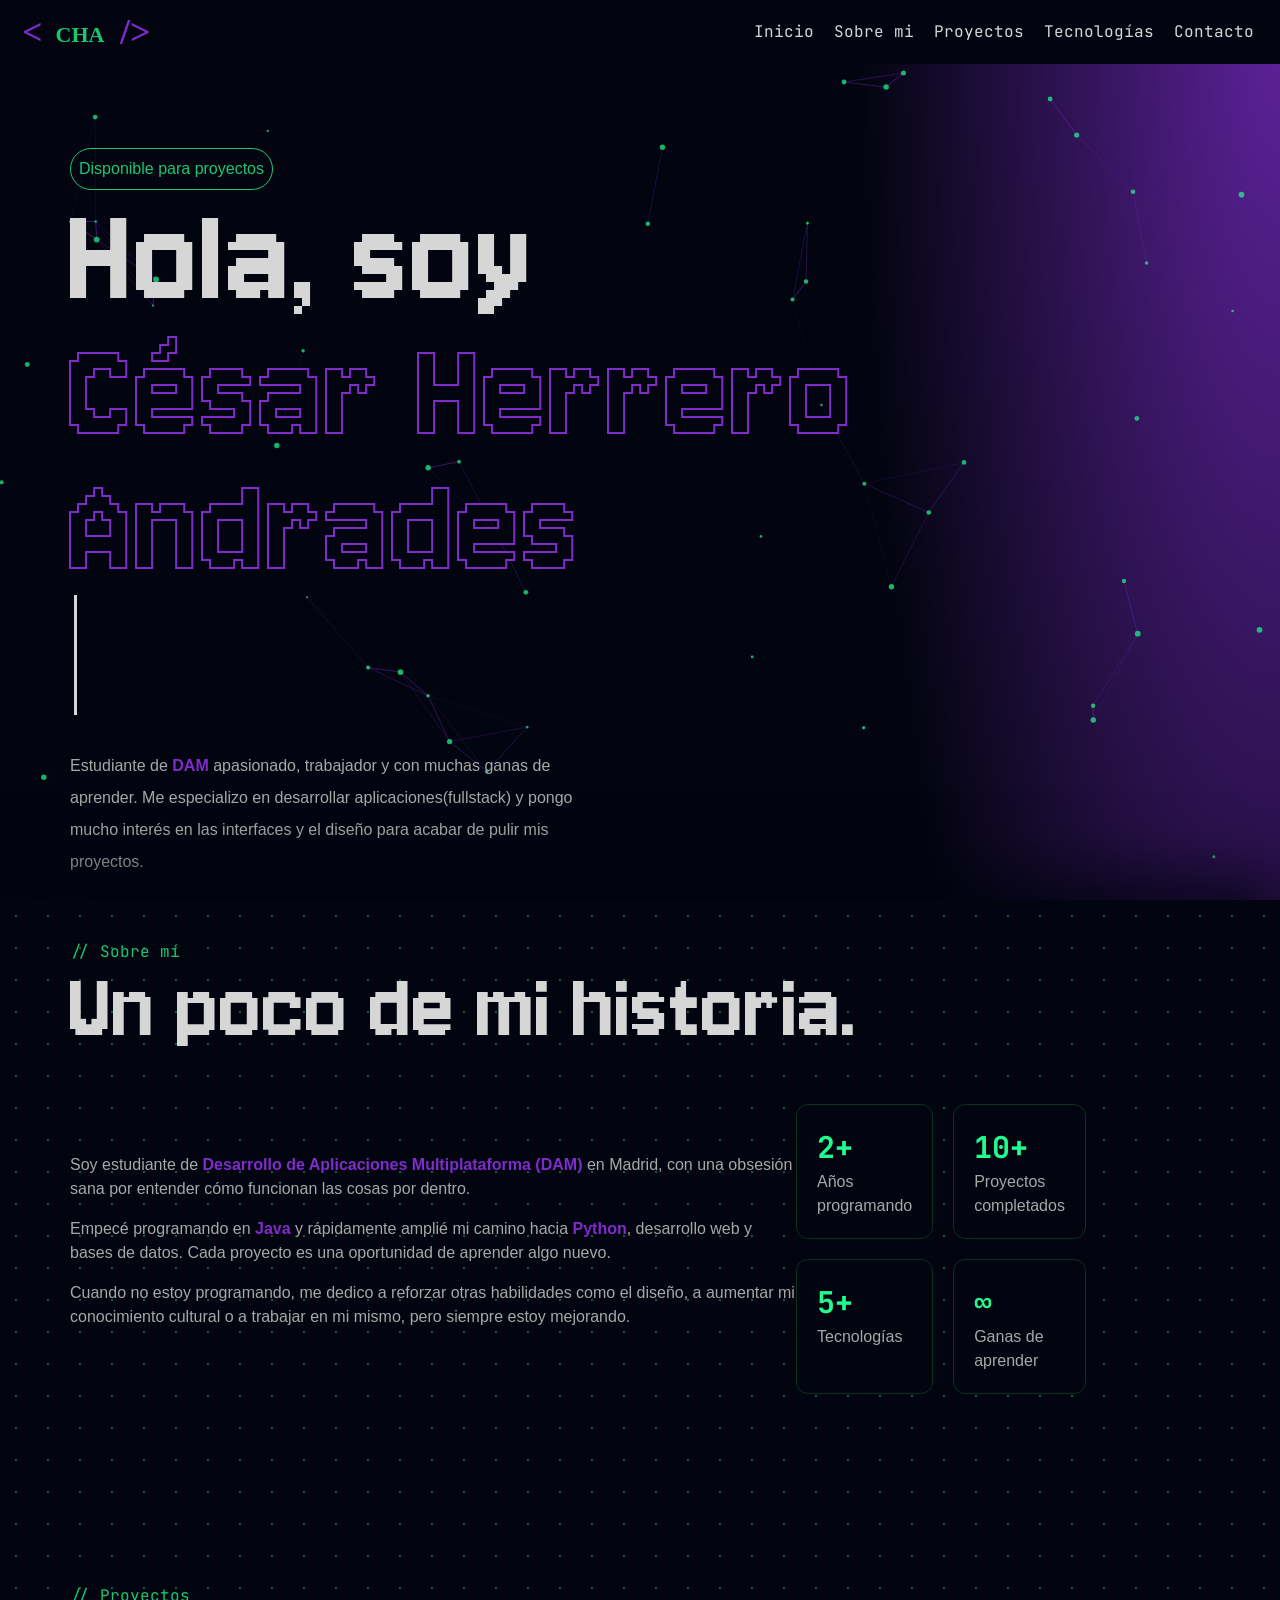
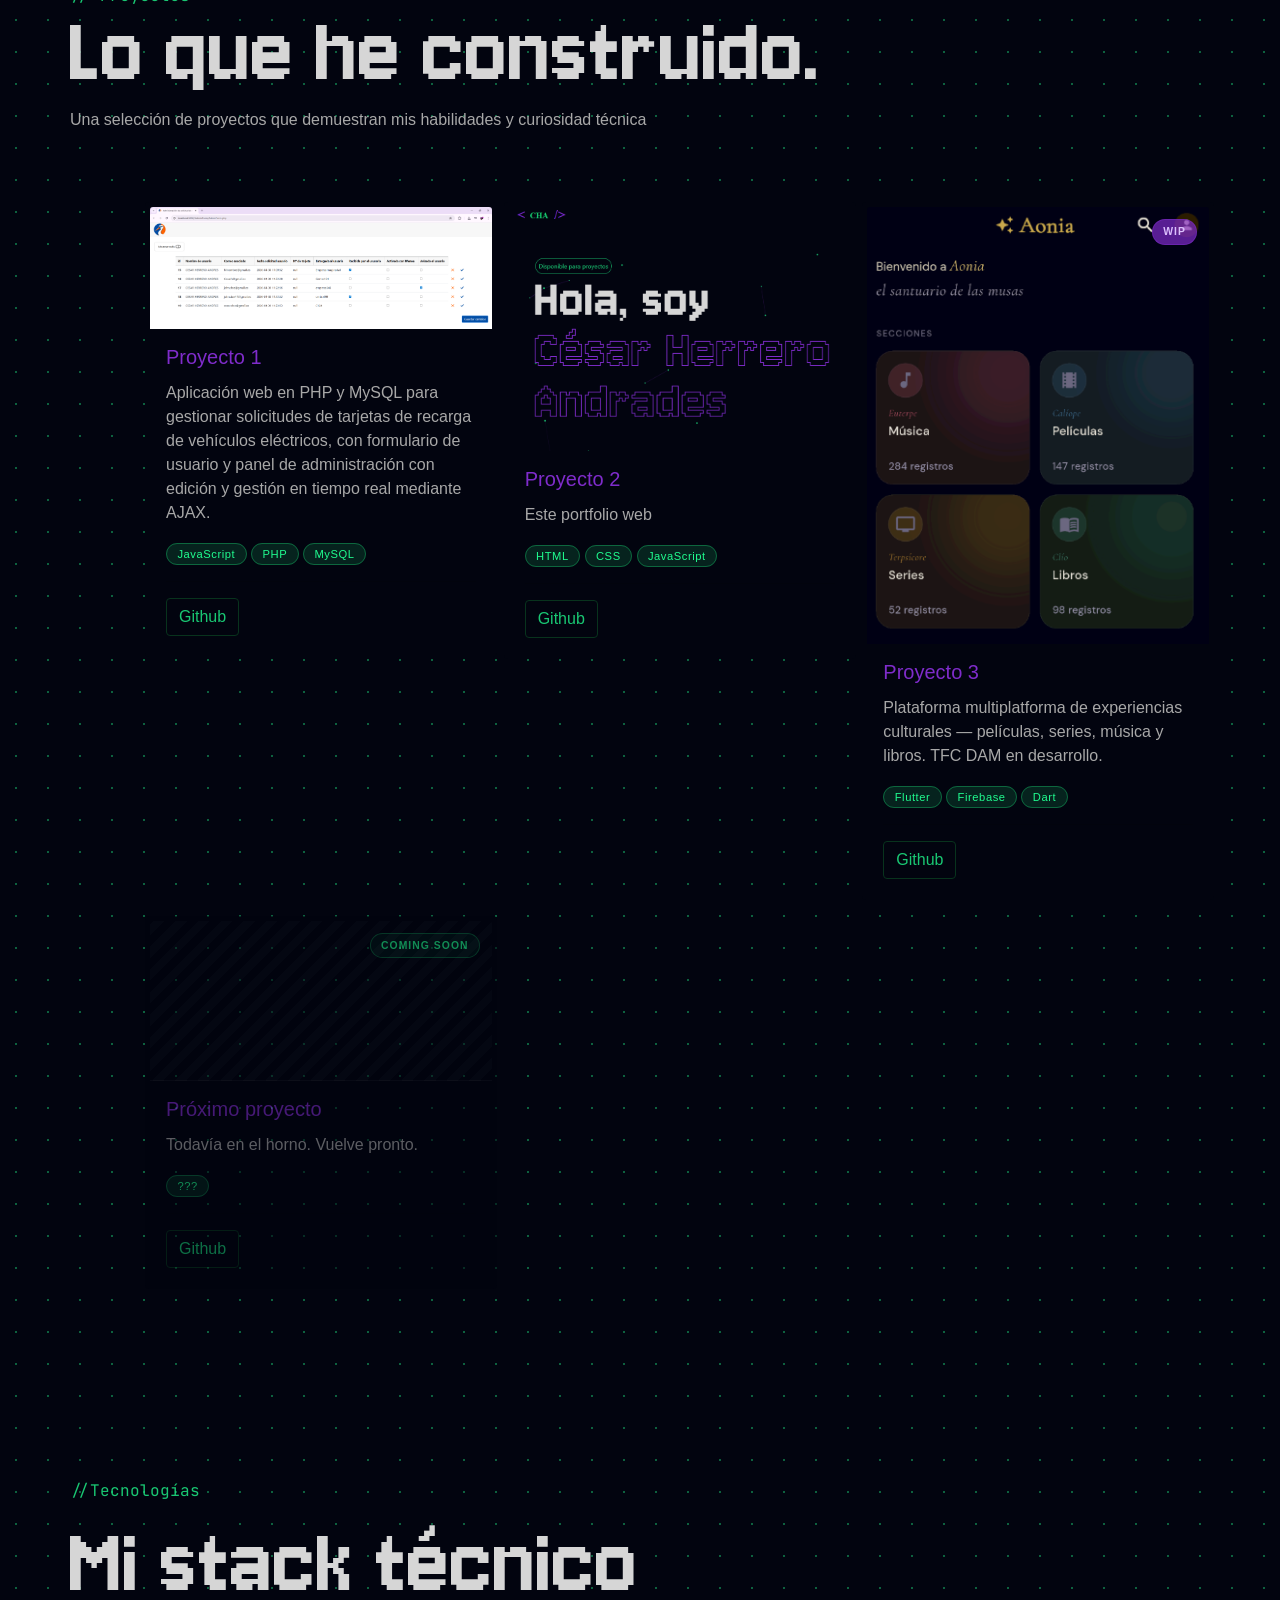
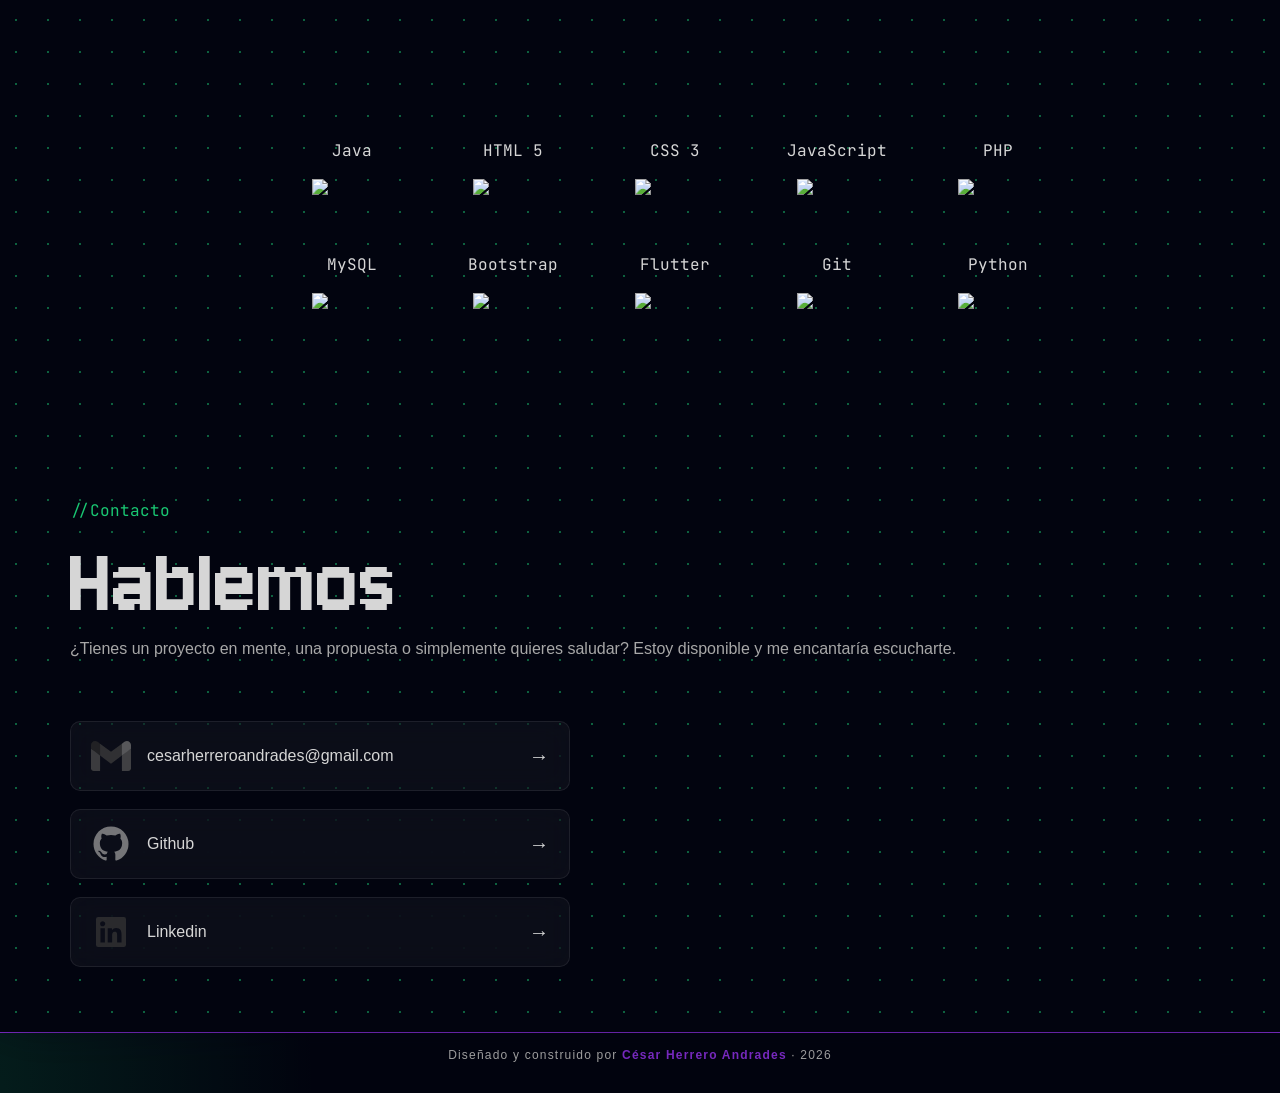
==== index.html @ c1c0a1e9 ""readme.md"" ====
<!DOCTYPE html>
<html lang="en">
<head>
    <meta charset="UTF-8">
    <meta name="viewport" content="width=device-width, initial-scale=1.0">
    <title>Mi Portfolio</title>
    <link rel="icon" type="image/x-icon" href="resources/logoFavicon.svg">
    <script src="assets/js/main.js" defer></script>
    <link href="https://fonts.googleapis.com/css2?family=Inter:ital,opsz,wght@0,14..32,100..900;1,14..32,100..900&family=Jersey+10&family=JetBrains+Mono:ital,wght@0,100..800;1,100..800&display=swap" rel="stylesheet">    <link rel="stylesheet" href="https://cdn.jsdelivr.net/npm/bootstrap@4.6.2/dist/css/bootstrap.min.css" integrity="sha384-xOolHFLEh07PJGoPkLv1IbcEPTNtaed2xpHsD9ESMhqIYd0nLMwNLD69Npy4HI+N" crossorigin="anonymous">
    <link rel="stylesheet" href="assets/css/bootstrap.min.css">
    <link rel="stylesheet" href="assets/css/styles.css">
    <!-- programming lenguajes icons -->
    <link rel="stylesheet" type='text/css' href="https://cdn.jsdelivr.net/gh/devicons/devicon@latest/devicon.min.css" />

</head>
<body>
    <nav class="navbar navbar-expand-lg navbar-light bg-light" id="navbar">
        <!-- NavBar logo -->
        <a class="navbar-brand p-0" href="#">
            <img src="assets/svg/logo.svg" alt="logo" style="height: 44px; width: 140px;">
        </a>
        <!-- toggler por si se hace muy pequeña la página -->
        <button class="navbar-toggler" type="button" data-toggle="collapse" data-target="#navbarSupportedContent" aria-controls="navbarSupportedContent" aria-expanded="false" aria-label="Toggle navigation">
            <span class="navbar-toggler-icon"></span>
        </button>

        <div class="collapse navbar-collapse" id="navbarSupportedContent">
            <ul class="navbar-nav mr-1 ml-auto">
                <li class="nav-item active">
                    <a class="nav-link mr-1" href="#">Inicio</a>
                </li>
                <li class="nav-item">
                    <a class="nav-link mr-1" href="#about">Sobre mi</a>
                </li>
                <li class="nav-item">
                    <a class="nav-link mr-1" href="#projects">Proyectos</a>
                </li>
                <li class="nav-item">
                    <a class="nav-link mr-1" href="#tech">Tecnologías</a>
                </li>
                <li class="nav-item">
                   <a class="nav-link mr-1" href="#contact">Contacto</a>
                </li>
            </ul>
        </div>
    </nav>
        <!-- Hero -->
        <section id="home">
            <canvas id="particles-canvas"></canvas>
            <div class="hero-content">
                <div class="hero-tag p-2 mt-5 mb-0">Disponible para proyectos</div>
                <h1 class="hero-title">
                    <div>Hola, soy</div>
                    <div class="nombre">
                        <span>César Herrero</span>
                        <div>Andrades</div>
                    </div>
                    <div class="typed-cursor"></div>
                </h1>
                <p class="hero-sub">
                    Estudiante de <strong>DAM</strong> apasionado, trabajador y con muchas ganas de aprender.
                    Me especializo en desarrollar aplicaciones(fullstack) y pongo mucho interés en 
                    las interfaces y el diseño para acabar de pulir mis proyectos.
                </p>
            </div>
        </section>
    <div class="page-content">
        <div class="page">
            <!-- Sobre mi -->
            <section id="about">
                <div class="section-label">// Sobre mí</div>
                <h2 class="title">Un poco de mi historia.</h2>

                <div class="about-grid">
                    <div class="about-text">
                        <p>
                            Soy estudiante de <strong>Desarrollo de Aplicaciones Multiplataforma (DAM)</strong>
                            en Madrid, con una obsesión sana por entender cómo funcionan las cosas por dentro.
                        </p>
                        <p>
                            Empecé programando en <strong>Java</strong> y rápidamente amplié mi camino hacia
                            <strong>Python</strong>, desarrollo web y bases de datos. Cada proyecto es una oportunidad
                            de aprender algo nuevo.
                        </p>
                        <p>
                            Cuando no estoy programando, me dedico a reforzar otras habilidades como el diseño, a aumentar mi conocimiento
                            cultural o a trabajar en mi mismo, pero siempre estoy mejorando.  
                        </p>
                    </div>
                    <div class="about-stats">
                        <div class="stat-card">
                            <div class="stat-number">2+</div>
                            <div class="stat-label">Años programando</div>
                        </div>
                        <div class="stat-card">
                            <div class="stat-number">10+</div>
                            <div class="stat-label">Proyectos completados</div>
                        </div>
                        <div class="stat-card">
                            <div class="stat-number">5+</div>
                            <div class="stat-label">Tecnologías</div>
                        </div>
                        <div class="stat-card">
                            <div class="stat-number">∞</div>
                            <div class="stat-label">Ganas de aprender</div>
                        </div>
                    </div>
                </div>
            </section>

            <!-- Proyectos -->
            <section id="projects">
                <div class="section-label">// Proyectos</div>
                <h2 class="title">Lo que he construido.</h2>
                <p class="project-sub">Una selección de proyectos que demuestran mis habilidades y curiosidad técnica</p>

                <div class="projects-grid">
                    <!-- card 1 -->
                    <div class="card">
                        <img src="assets/images/admin-table.png" class="card-img-top" alt="...">
                        <div class="card-body">
                            <h5 class="card-title">Proyecto 1</h5>
                            <p class="card-text">Aplicación web en PHP y MySQL para gestionar solicitudes de tarjetas de recarga de vehículos eléctricos, 
                                con formulario de usuario y panel de administración con edición y gestión en tiempo real mediante AJAX.</p>
                            <div class="project-tags">
                                <span class="tag">JavaScript</span>
                                <span class="tag">PHP</span>
                                <span class="tag">MySQL</span>
                                <hr>
                            </div>
                            <a href="https://github.com/Ces216/VehicleCardSystem" target="_blank" rel="noopener" class="btn btn-primary">Github</a>
                        </div>
                    </div>
                    <!-- card 2 -->
                    <div class="card">
                        <img src="assets/images/portFolio.png" class="card-img-top" alt="...">
                        <div class="card-body">
                            <h5 class="card-title">Proyecto 2</h5>
                            <p class="card-text">Este portfolio web</p>
                            <div class="project-tags">
                                <span class="tag">HTML</span>
                                <span class="tag">CSS</span>
                                <span class="tag">JavaScript</span>
                                <hr>
                            </div>
                            <a href="#" class="btn btn-primary">Github</a>
                        </div>
                    </div>
                    <!-- card 3 -->
                    <div class="card">
                        <span class="card-badge badge-wip">WIP</span>
                        <img src="assets/images/Aonia.png" class="card-img-top" alt="Aonia app preview">
                        <div class="card-body">
                            <h5 class="card-title">Proyecto 3</h5>
                            <p class="card-text">Plataforma multiplatforma de experiencias culturales — películas, series, música y libros. TFC DAM en desarrollo.</p>
                            <div class="project-tags">
                                <span class="tag">Flutter</span>
                                <span class="tag">Firebase</span>
                                <span class="tag">Dart</span>
                                <hr>
                            </div>
                            <a href="https://github.com/Ces216/AoniaEarlyStage" target="_blank" rel="noopener" class="btn btn-primary">Github</a>
                        </div>
                    </div>
                    <!-- card 4 -->
                    <div class="card card-coming-soon">
                        <span class="card-badge badge-soon">Coming soon</span>
                        <div class="card-img-top card-img-placeholder"></div>
                        <div class="card-body">
                            <h5 class="card-title">Próximo proyecto</h5>
                            <p class="card-text">Todavía en el horno. Vuelve pronto.</p>
                            <div class="project-tags">
                                <span class="tag">???</span>
                                <hr>
                            </div>
                            <a href="#" class="btn btn-primary" tabindex="-1" aria-disabled="true">Github</a>
                        </div>
                    </div>
                </div>
            </section>

            <!-- Tecnologias -->
            <section id="tech">
                <p class="section-label">//Tecnologías</p>
                <h2 class="title">Mi stack técnico</h2>

                <div class="tech-grid">
                    <div class="tech-programm">
                        <p>Java</p>
                        <img src="https://cdn.jsdelivr.net/gh/devicons/devicon@latest/icons/java/java-original.svg"/>
                    </div>

                    <div class="tech-programm">
                        <p>HTML 5</p>
                        <img src="https://cdn.jsdelivr.net/gh/devicons/devicon@latest/icons/html5/html5-original.svg" />
                    </div>

                    <div class="tech-programm">
                        <p>CSS 3</p>
                        <img src="https://cdn.jsdelivr.net/gh/devicons/devicon@latest/icons/css3/css3-original.svg" />
                    </div>

                    <div class="tech-programm">
                        <p>JavaScript</p>
                        <img src="https://cdn.jsdelivr.net/gh/devicons/devicon@latest/icons/javascript/javascript-original.svg" />
                    </div>

                    <div class="tech-programm">
                        <p>PHP</p>
                        <img src="https://cdn.jsdelivr.net/gh/devicons/devicon@latest/icons/php/php-original.svg" />
                    </div>

                    <div class="tech-programm">
                        <p>MySQL</p>
                        <img src="https://cdn.jsdelivr.net/gh/devicons/devicon@latest/icons/mysql/mysql-original-wordmark.svg" />
                    </div>
                    <div class="tech-programm">
                        <p>Bootstrap</p>
                        <img src="https://cdn.jsdelivr.net/gh/devicons/devicon@latest/icons/bootstrap/bootstrap-original.svg" />
                    </div>

                    <div class="tech-programm">
                        <p>Flutter</p>
                        <img src="https://cdn.jsdelivr.net/gh/devicons/devicon@latest/icons/flutter/flutter-original.svg" />
                    </div>

                    <div class="tech-programm">
                        <p>Git</p>
                        <img src="https://cdn.jsdelivr.net/gh/devicons/devicon@latest/icons/git/git-original.svg" />
                    </div>

                    <div class="tech-programm">
                        <p>Python</p>
                        <img src="https://cdn.jsdelivr.net/gh/devicons/devicon@latest/icons/python/python-original.svg" />
                    </div>
                </div>
            </section>

            <!-- Contacta conmigo -->
            <section id="contact">
                <p class="section-label">//Contacto</p>
                <h2 class="title">Hablemos</h2>
                <p class="section-sub">
                        ¿Tienes un proyecto en mente, una propuesta o simplemente quieres saludar? Estoy disponible y me encantaría escucharte.
                </p>
                <div class="contact-wrapper">
                    <div class="contact-card">
                        <a href="mailto:cesarherreroandrades@gmail.com" target="_blank" rel="noopener" class="contact-link">
                            <div class="gmail-icon"><img src="assets/svg/google-gmail-svgrepo-com.svg" alt="mail"></div>
                            cesarherreroandrades@gmail.com
                            <span class="contact-link-arrow">→</span>
                        </a>
                    </div>
                    <div class="contact-card">
                        <a href="https://github.com/Ces216" target="_blank" rel="noopener" class="contact-link">
                            <div class="github-icon"><img src="assets/svg/github-svgrepo-com.svg" alt="github"></div>
                            Github
                            <span class="contact-link-arrow">→</span>
                        </a>
                    </div>
                    <div class="contact-card">
                        <a href="https://www.linkedin.com/in/c%C3%A9sar-herrero-andrades-054052352/" target="_blank" rel="noopener" class="contact-link">
                            <div class="gmail-icon"><img src="assets/svg/linkedin-svgrepo-com.svg" alt="linkedin"></div>
                            Linkedin
                            <span class="contact-link-arrow">→</span>
                        </a>
                    </div>    
                </div>
            </section>
        </div>
    </div>
    <footer>
        <p>Diseñado y construido por <strong>César Herrero Andrades</strong> · 2026</p>
    </footer>
</body>
</html>
---- assets/css/styles.css ----
/* VARIABLES */
:root {
    --bg: #02040f;
    --accent: #20fc8f;
    --accentOff: #20fc8ec9;
    --accent2: #7f2ccb;
    --text:      #d6d6d6;
    --textOff: #a8a8a8;
}   

html { scroll-behavior: smooth; }

body {
    color: var(--text);
    margin: 0;
    padding: 0;
    background:
        radial-gradient(ellipse 55% 60% at 100% 0%,   rgba(126, 44, 203, 0.74) 0%, transparent 60%),
        radial-gradient(ellipse 45% 50% at 0%   100%,  rgba(32,252,143,0.10) 0%, transparent 55%),
        var(--bg);
}

strong {
    color: var(--accent2);
}

/* navbar */

#navbar {
    position: fixed; top: 0; width: 100%;
    z-index: 1000;
    padding: 10px;
 }

/* links del navbar */
#navbar .nav-link {
    position: relative;
    color: var(--text) !important;
    text-decoration: none;
}

/* línea oculta */
#navbar .nav-link::after {
    content: "";
    position: absolute;
    left: 50%;
    bottom: 6px;
    width: 0;
    height: 2px;
    background: var(--accent); /* tu verde */
    transition: width 0.3s ease;
    transform: translateX(-50%);

}

/* hover */
#navbar .nav-link:hover::after {
    width: 80%;
}

.navbar {
    padding-left: 0px;
    font-family: "JetBrains Mono", monospace;
    background-color: var(--bg) !important;
    color: var(--text);
}

.navbar-brand {
    margin: 0;
}


.navbar .nav-link {
    color: var(--text) !important;
}

/* hero */
#home {
    /* parralax */
    position: fixed;
    top: 0; left: 0;
    width: 100%;
    height: 100vh;
    z-index: 0;
    margin-top: 0;         
    padding-top: 100px;     
    padding-left: 70px;
    
}

.hero-tag {
    display: inline-block;
    padding: 4px;
    border: 1px solid var(--accentOff);
    color: var(--accentOff);
    border-radius: 999px; /* pill */
}

.hero-title {
    font-family: "Jersey 10", sans-serif; /* placeholder, se pondrá una img */
    font-size: 150px;
    letter-spacing: 2px;
    line-height: 0.9;
}

.nombre {
    color: var(--bg);
    -webkit-text-stroke: 2px var(--accent2);}

/* Typing cursor en el título */
.typed-cursor {
    display: inline-block;
    width: 3px; 
    height: 0.8em;
    background: var(--text);
    margin-left: 4px;
    animation: blink 1s step-end infinite;
}

@keyframes blink {
    50% { opacity: 0; }
}

.hero-sub {
    max-width: 550px;
    line-height: 2;
    color: var(--textOff);
}

/* Secciones generales */
.page {
    margin-left: 70px;
}

.page-content {
    background-image: radial-gradient(circle, rgba(32, 252, 142, 0.377) 1px, transparent 1px);
    background-size: 32px 32px;
    background-color: var(--bg);

    /* parralax */
    position: relative;
    z-index: 1;
    margin-top: 100vh;
    box-shadow: 0 -20px 60px rgba(2,4,15,0.8)
}

.section-label {
    margin-top: 150px;
    padding-top: 40px;
    color: var(--accentOff);
    font-family:"JetBrains Mono", monospace;
}

.title {
    font-family: "Jersey 10", sans-serif;
    font-size: 100px;
    line-height: 0.9;
}

/* styles.css */
#particles-canvas {
    position: absolute;
    top: 0; left: 0;
    width: 100%; height: 100%;
    z-index: 0;
    pointer-events: none; /* para que no bloquee los clicks */
}

/* asegura que el hero-content quede encima del canvas */
.hero-content {
    position: relative;
    z-index: 1;
}

/* sobre mí */
.about-grid {
    margin-top: 50px;
    display: grid;
    grid-template-columns: 60% 40%;
    align-items: center;
}

.about-text {
    max-width: 850px;
    color: var(--textOff);
}

.about-stats {
    display: grid;
    grid-template-columns: 1fr 1fr;
    gap: 20px;
    margin-right: 200px;
    color: var(--textOff);
}

.stat-card {
    border: 1px solid #08331d;
    border-radius: 12px;
    padding: 20px;
    background-color: var(--bg);
}
 
.stat-card:hover {
      border-color: var(--accent);
      transform: translateY(-4px);
}

.stat-number {
    font-family: "JetBrains Mono", monospace;
    font-weight: bold;
    font-size: 30px;
    color: var(--accent);
}

/* proyectos */
.projects-grid {
    margin-top: 70px;
    padding: 0 75px;
    display: grid;
    grid-template-columns: repeat(auto-fit, minmax(300px, 1fr));
    gap: 1rem;
    /* Esto evita que las tarjetas se estiren para igualar a la más alta */
    align-items: start;
}

.project-sub{
    margin-top: 10px;
    color: var(--textOff);
}

.card {
    width: 22rem;
    border: 5px solid var(--bg);
    color: var(--textOff);
    background: var(--bg);
    position: relative;
}

.card-body {
    padding: 1rem;
}

.card::before {
    content: "";
    position: absolute;
    top: 0;                /* Cambiado de 100% a 0 para cubrir el alto */
    left: 0;
    width: 3px;            /* Ahora el ancho es el grosor de la línea */
    height: 100%;          /* El alto ahora ocupa toda la card */
    background: linear-gradient(to bottom, #20fc8f, #7f2ccb); /* Gradiente de arriba abajo */
    border-radius: 20px 20px 0 0;
    transform: scaleY(0);  /* Cambiado de scaleX a scaleY para que crezca verticalmente */
    transform-origin: top; /* Cambiado a 'top' para que la animación baje */
    transition: transform 0.4s ease;
}

.card:hover {
    transform: translateY(-2px);
}

.card:hover::before { transform: scaleX(1); }

.card .btn{
    color: var(--accentOff);
    background-color: var(--bg);
    border: 1px solid #08331d;
}

.card .btn:hover {
      border-color: var(--accent);
      transform: translateY(-2px);
      border: 1px solid var(--accentOff);
}

.card .btn:active:focus {
    background-color: var(--accentOff);
    color: var(--bg);
    box-shadow: none !important;
    border: none;
}

.card .btn:focus {
    box-shadow: none;
}


.card-title {
    color: var(--accent2);
}

.tag {
    font-size: 0.7rem;
    padding: 0.25rem 0.65rem;
    border-radius: 999px;
    background: #20fc8e1f;
    color: var(--accent);
    border: 1px solid #13995693;
    letter-spacing: 0.05em;
}

/* --- Badges de estado --- */
.card-badge {
    position: absolute;
    top: 12px;
    right: 12px;
    font-size: 0.65rem;
    font-weight: 700;
    letter-spacing: 0.1em;
    padding: 0.25rem 0.65rem;
    border-radius: 999px;
    z-index: 10;
    text-transform: uppercase;
}

.badge-wip {
    background: rgba(126, 44, 203, 0.699);
    color: #dbbffd;
    border: 1px solid rgba(127, 44, 203, 0.45);
}

.badge-soon {
    background: rgba(32, 252, 142, 0.08);
    color: var(--accent);
    border: 1px solid #13995693;
}

/* --- Card Coming Soon — aspecto deshabilitado --- */
.card-coming-soon {
    opacity: 0.55;
    pointer-events: none;  /* quita hover, clicks, etc. */
    user-select: none;
}

.card-img-placeholder {
    width: 100%;
    height: 160px;
    background: repeating-linear-gradient(
        -45deg,
        transparent,
        transparent 8px,
        rgba(255,255,255,0.03) 8px,
        rgba(255,255,255,0.03) 16px
    );
    border-bottom: 1px solid rgba(255,255,255,0.06);
}

/* tencologías */
.tech-grid {
  display: grid;
  grid-template-columns: repeat(auto-fit, minmax(130px, 1fr));
  gap: 0.5rem;
  margin-top: 80px;

  max-width: 800px;
  margin-left: auto;
  margin-right: auto;
}

.tech-programm {
    margin-top: 50px;
    display: flex;
    flex-direction: column;
    justify-content: center;
    align-items: center;
    text-align: center;
}

.tech-programm img {
    width: 80px;
}

.tech-programm img:hover {
    transform: scale(1.2);
    transition: transform 0.15s ease;
}

.tech-programm p {
    font-family: "JetBrains Mono", monospace;
}

/* Contacto */
#contact {
    padding-bottom: 65px;
}

.section-sub {
    color: var(--textOff);
}

.contact-wrapper {
    max-width: 500px;
    margin-top: 60px;
}

.contact-card {
    display: flex; 
    flex-direction: column; 
    margin-top: 18px;

}

.contact-link {
    display: flex; align-items: center; gap: 1rem;
    padding: 0 20px;
    height: 70px;
    border-radius: 10px;
    text-decoration: none;

    /* glassmorphism */
    background: rgba(255, 255, 255, 0.04);
    backdrop-filter: blur(14px);
    -webkit-backdrop-filter: blur(14px);
    border: 1px solid rgba(255, 255, 255, 0.08);
    color: var(--text);
    transition: background 0.3s, border-color 0.3s;
}

.contact-link img {
    width: 40px;
    /* efecto apagado */
    filter: grayscale(100%) brightness(0.6);
    opacity: 0.6;
}

.contact-link:hover {
    background: rgba(127, 44, 203, 0.12);
    border: 1px solid rgba(127, 44, 203, 0.45);
    color: var(--text);
    text-decoration: none;
}

.contact-link img {
    width: 40px;
    opacity: 0.75;
    transition: opacity 0.3s, transform 0.3s;
}

.contact-link:hover img {
    opacity: 1;
    transform: scale(1.1);
    filter: grayscale(0%) brightness(1);


}

.contact-link-arrow {
    margin-left: auto;
    font-size: 20px;
}

/* footer */
 footer {
    text-align: center;
    padding: 13px;
    color: var(--textOff);
    font-size: 0.75rem;
    border-top: 1px solid var(--accent2);
    letter-spacing: 0.1em;
}
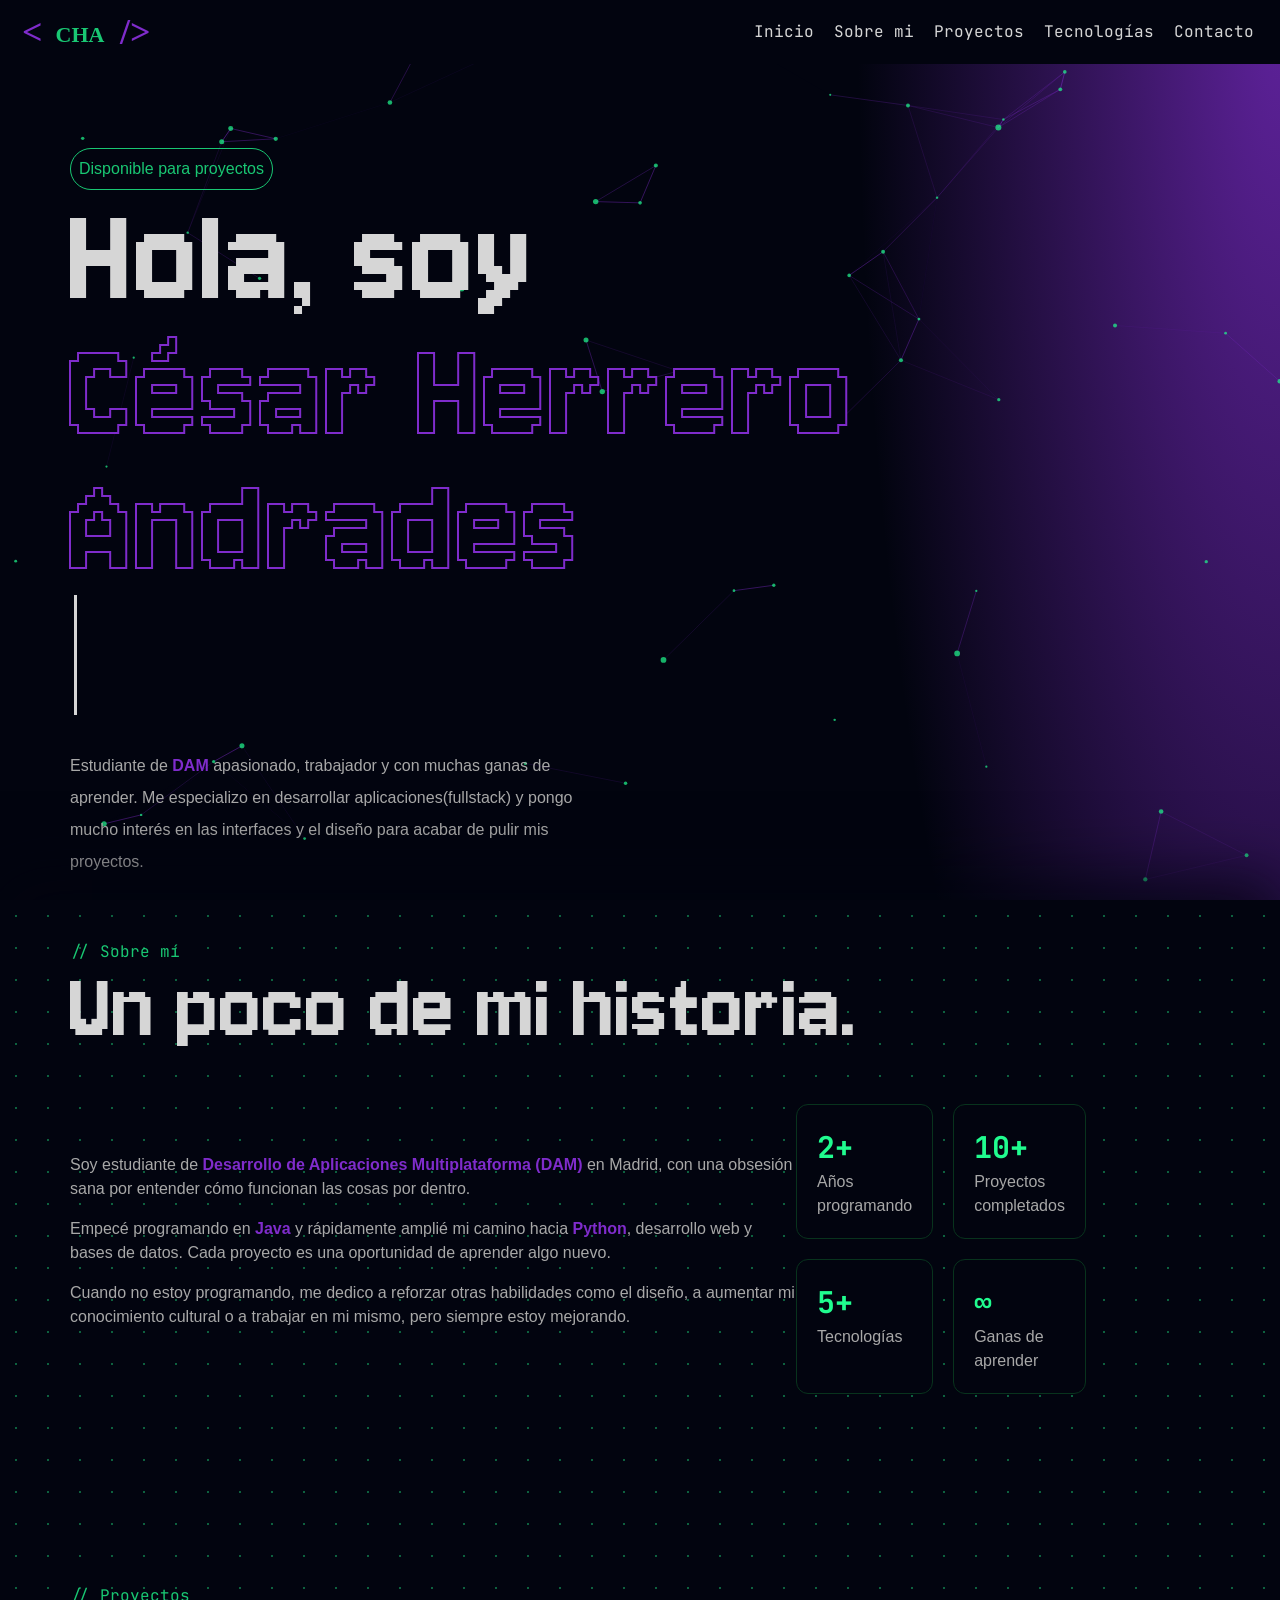
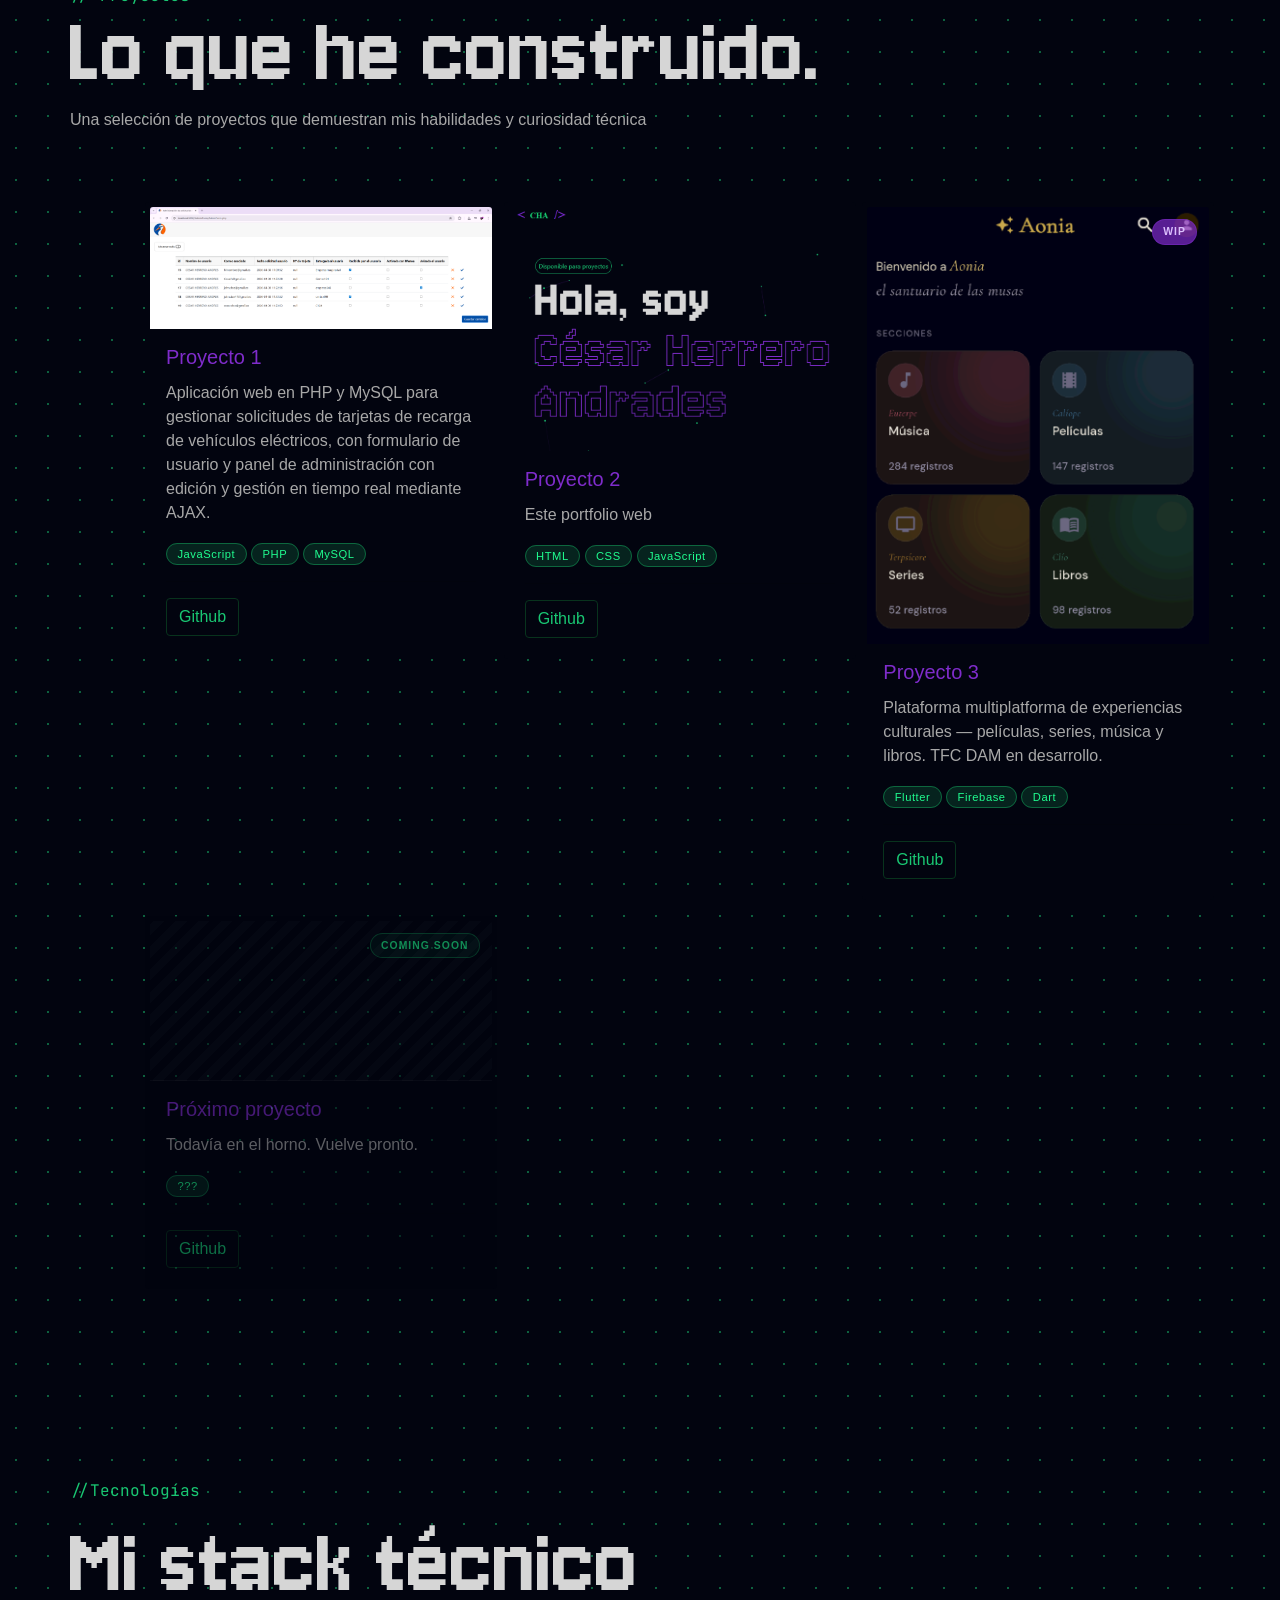
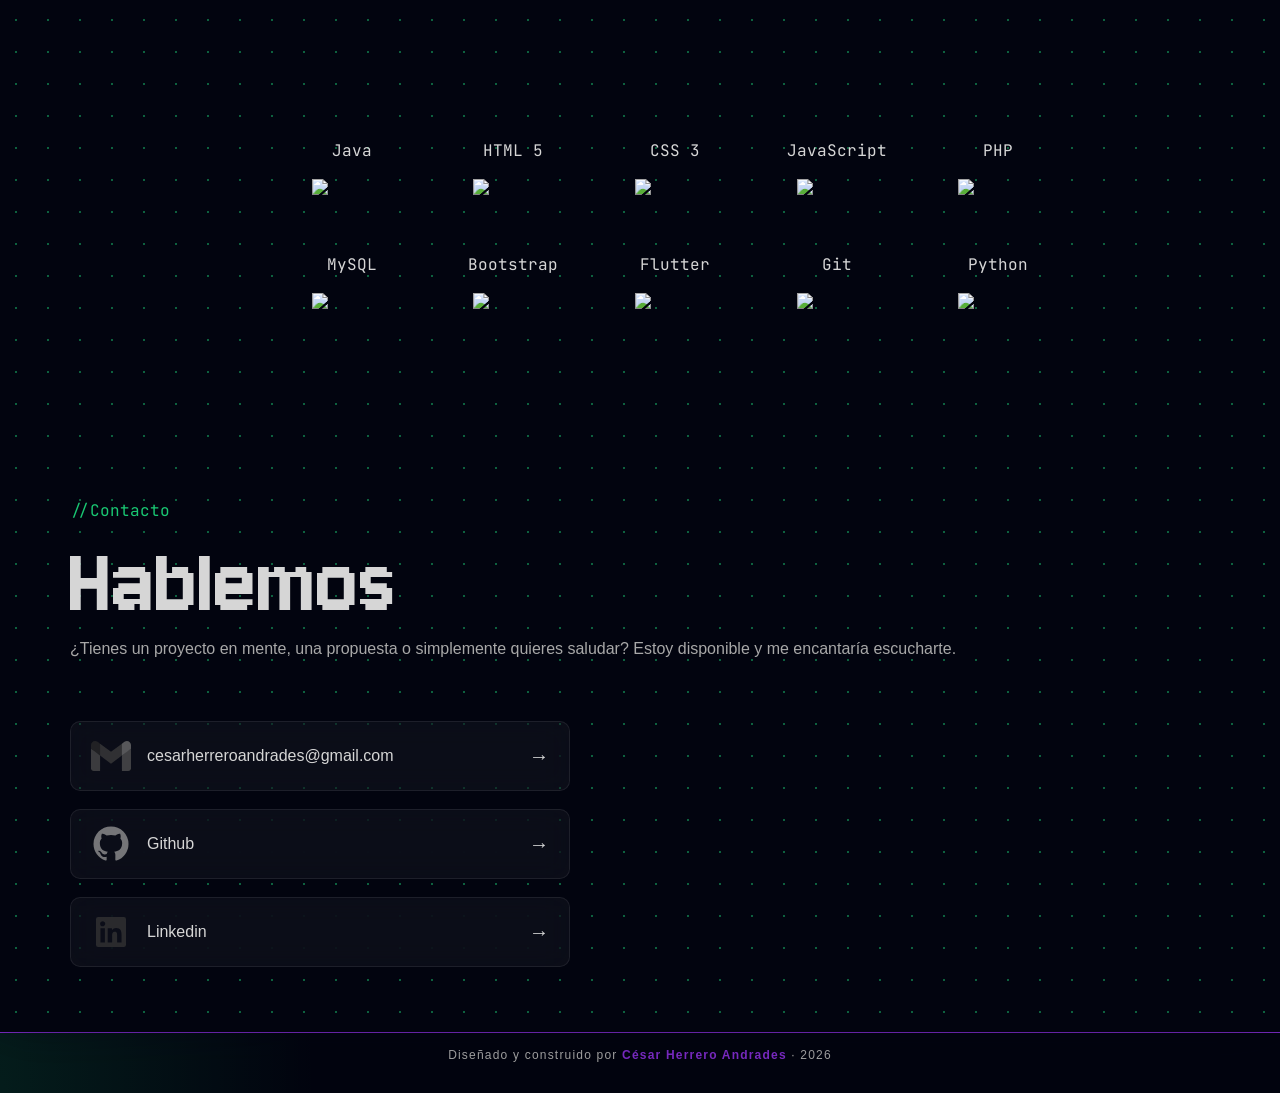
==== commit ee5e323a: ""favicon fixed"" ====
--- a/index.html
+++ b/index.html
@@ -4,7 +4,7 @@
     <meta charset="UTF-8">
     <meta name="viewport" content="width=device-width, initial-scale=1.0">
     <title>Mi Portfolio</title>
-    <link rel="icon" type="image/x-icon" href="resources/logoFavicon.svg">
+    <link rel="icon" type="image/x-icon" href="assets/svg/logoFavicon.svg">
     <script src="assets/js/main.js" defer></script>
     <link href="https://fonts.googleapis.com/css2?family=Inter:ital,opsz,wght@0,14..32,100..900;1,14..32,100..900&family=Jersey+10&family=JetBrains+Mono:ital,wght@0,100..800;1,100..800&display=swap" rel="stylesheet">    <link rel="stylesheet" href="https://cdn.jsdelivr.net/npm/bootstrap@4.6.2/dist/css/bootstrap.min.css" integrity="sha384-xOolHFLEh07PJGoPkLv1IbcEPTNtaed2xpHsD9ESMhqIYd0nLMwNLD69Npy4HI+N" crossorigin="anonymous">
     <link rel="stylesheet" href="assets/css/bootstrap.min.css">
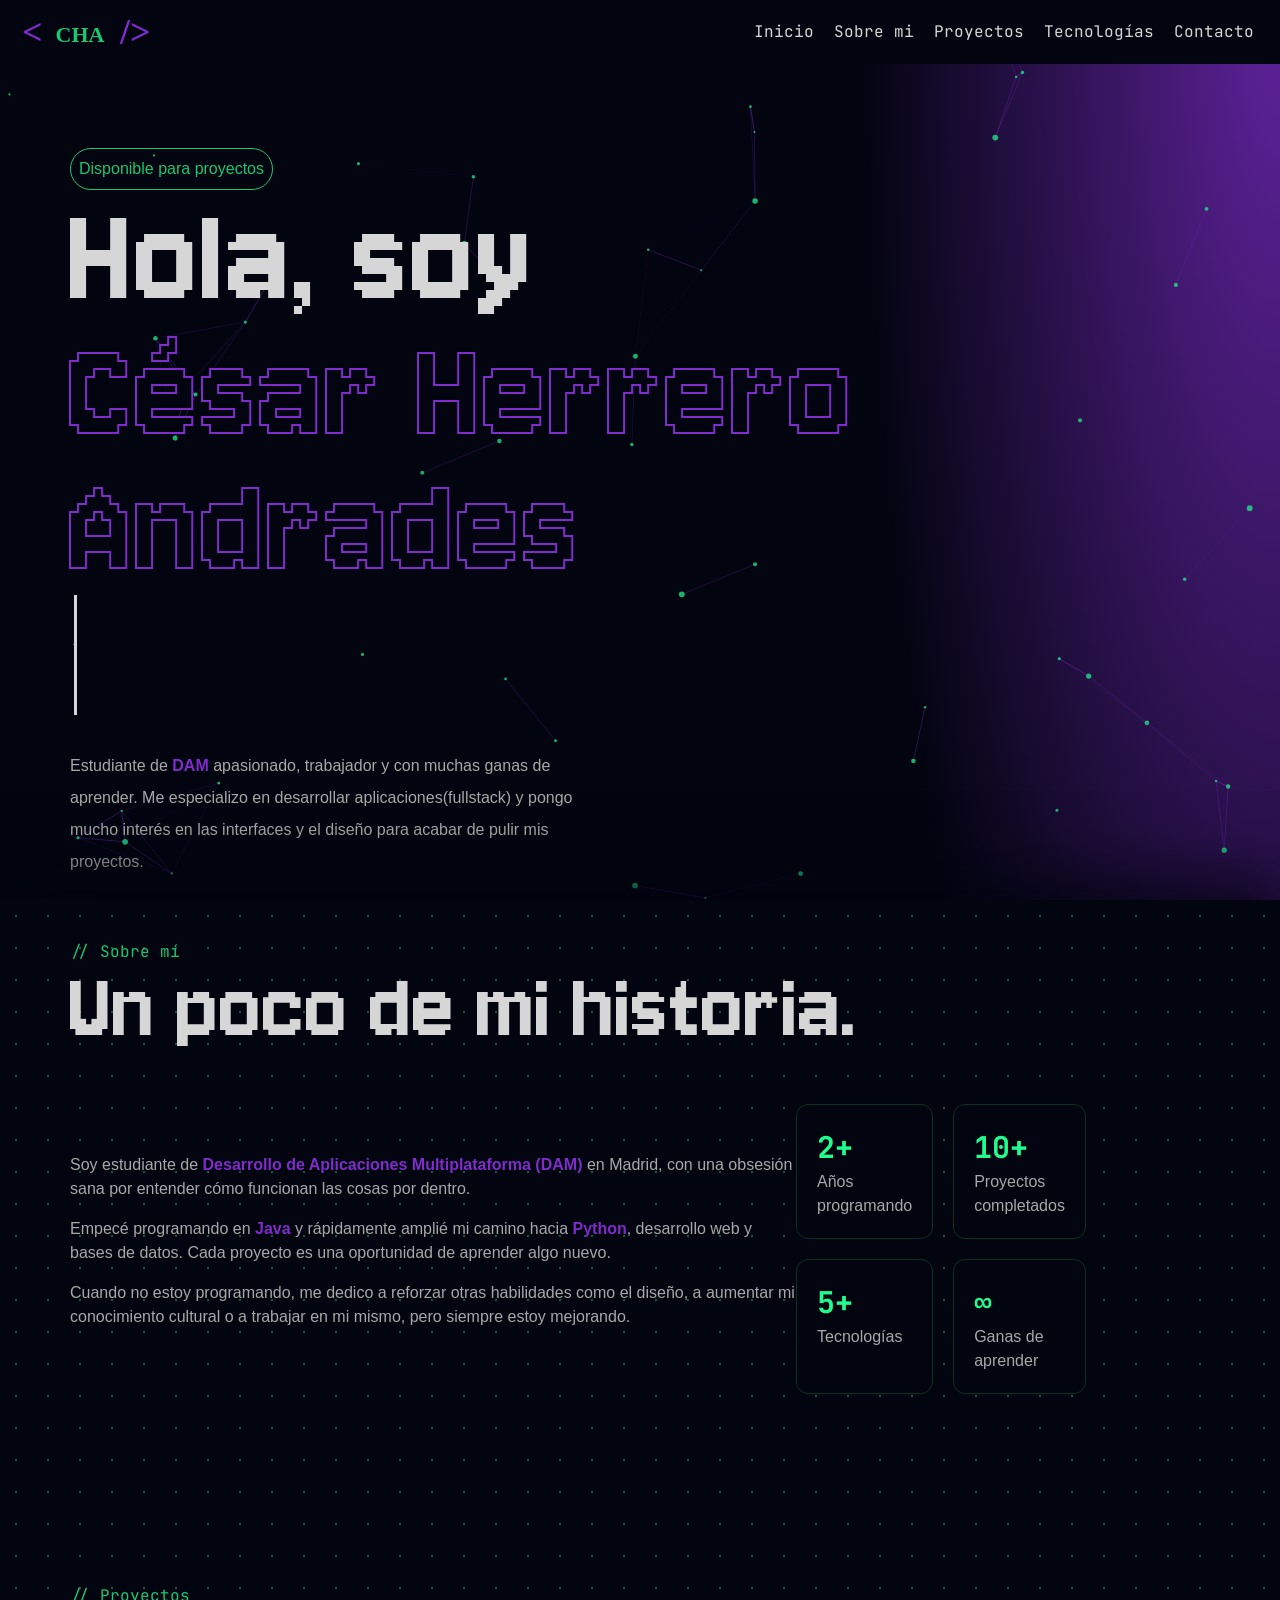
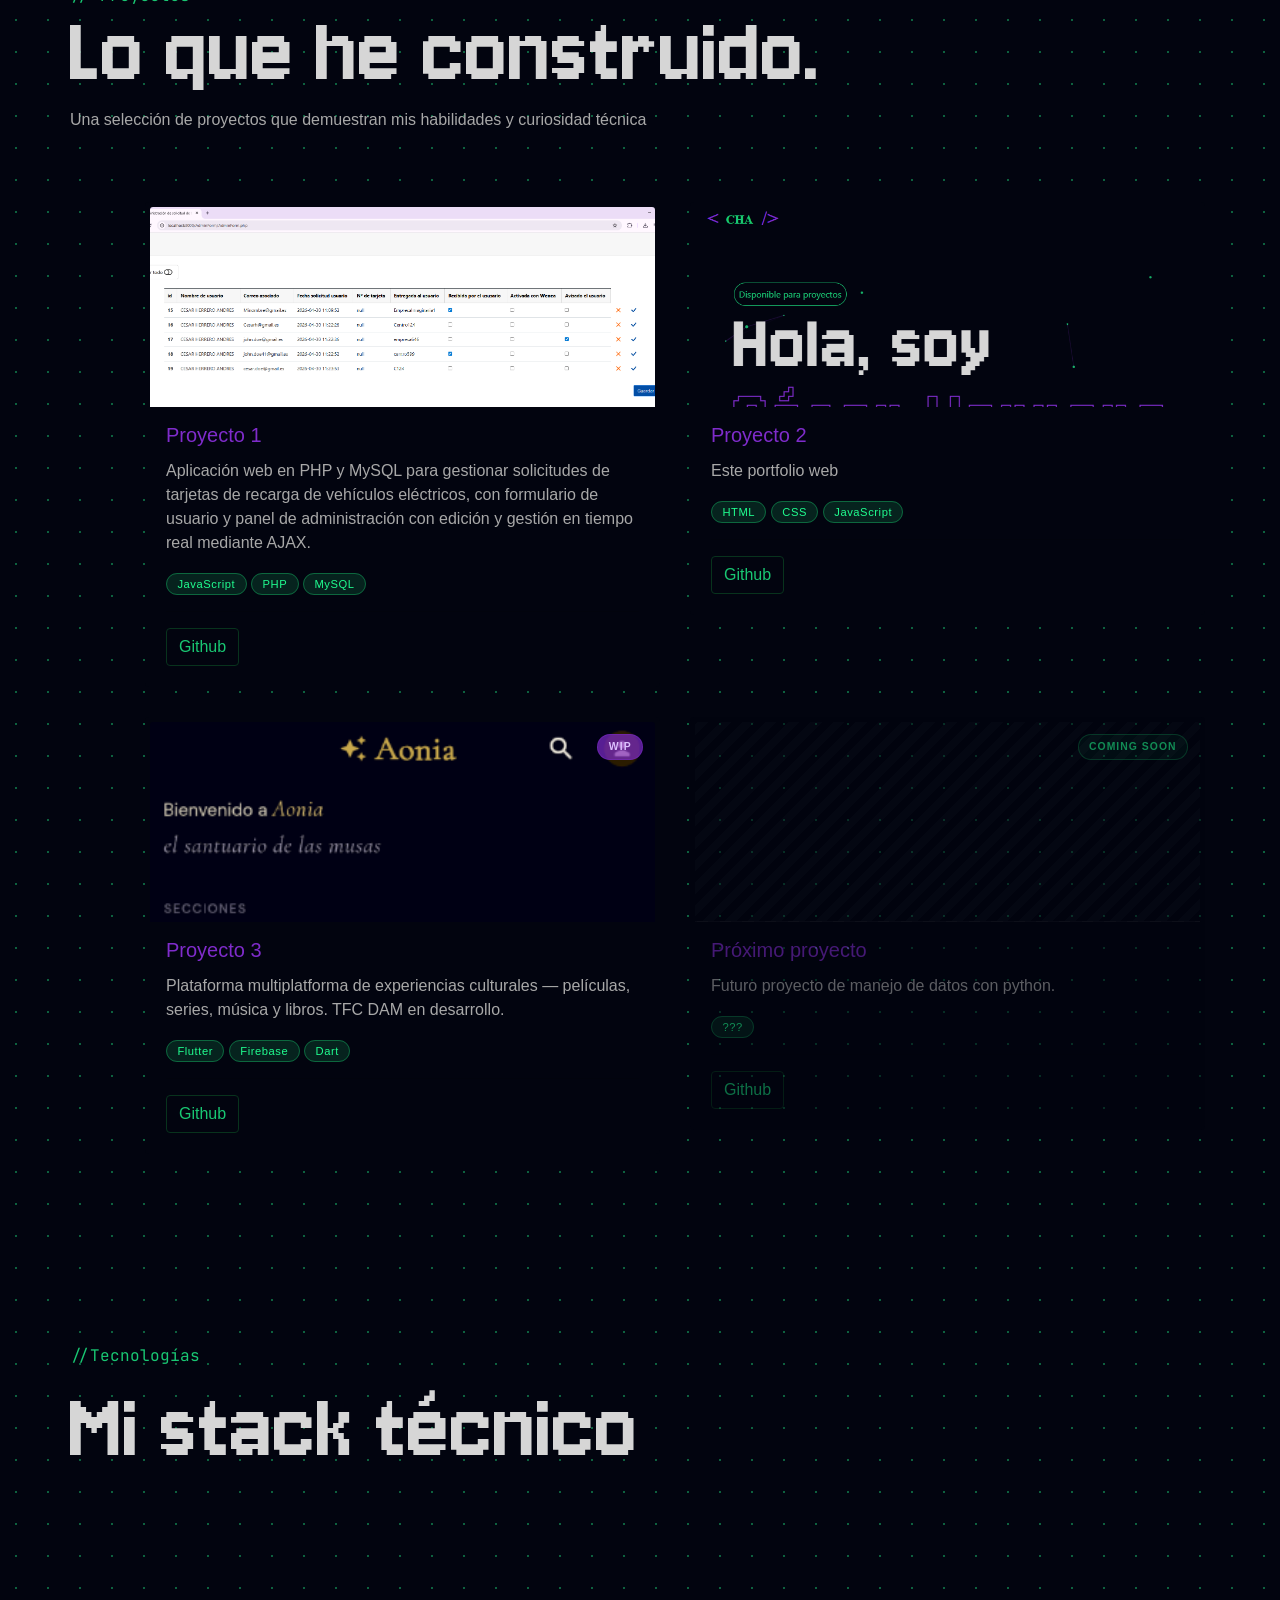
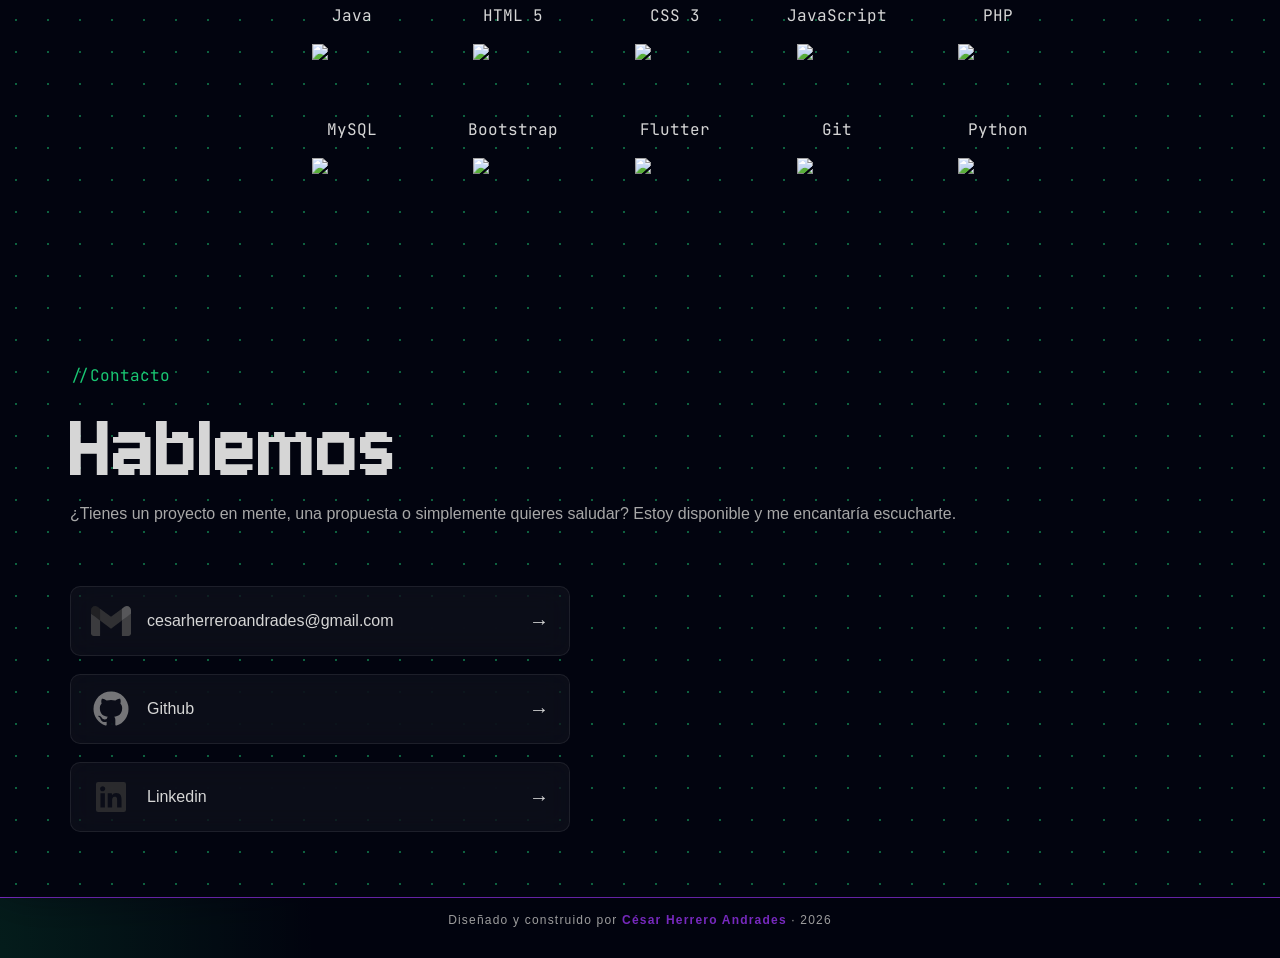
==== commit e84dfcd6: ""proyect 4 desc"" ====
--- a/index.html
+++ b/index.html
@@ -168,7 +168,7 @@
                         <div class="card-img-top card-img-placeholder"></div>
                         <div class="card-body">
                             <h5 class="card-title">Próximo proyecto</h5>
-                            <p class="card-text">Todavía en el horno. Vuelve pronto.</p>
+                            <p class="card-text">Futuro proyecto de manejo de datos con python.</p>
                             <div class="project-tags">
                                 <span class="tag">???</span>
                                 <hr>
--- a/assets/css/styles.css
+++ b/assets/css/styles.css
@@ -217,8 +217,8 @@
     margin-top: 70px;
     padding: 0 75px;
     display: grid;
-    grid-template-columns: repeat(auto-fit, minmax(300px, 1fr));
-    gap: 1rem;
+    grid-template-columns: repeat(auto-fill, minmax(340px, 1fr));
+    gap: 30px;
     /* Esto evita que las tarjetas se estiren para igualar a la más alta */
     align-items: start;
 }
@@ -229,7 +229,6 @@
 }
 
 .card {
-    width: 22rem;
     border: 5px solid var(--bg);
     color: var(--textOff);
     background: var(--bg);
@@ -258,7 +257,7 @@
     transform: translateY(-2px);
 }
 
-.card:hover::before { transform: scaleX(1); }
+.card:hover::before { transform: scaleY(1); }
 
 .card .btn{
     color: var(--accentOff);
@@ -296,6 +295,15 @@
     color: var(--accent);
     border: 1px solid #13995693;
     letter-spacing: 0.05em;
+}
+
+/* Altura fija para todas las imágenes de card */
+.card-img-top {
+    width: 100%;
+    height: 200px;
+    object-fit: cover;
+    object-position: top;   /* recorta por abajo, no por arriba */
+    display: block;
 }
 
 /* --- Badges de estado --- */
@@ -333,7 +341,7 @@
 
 .card-img-placeholder {
     width: 100%;
-    height: 160px;
+    height: 200px;
     background: repeating-linear-gradient(
         -45deg,
         transparent,
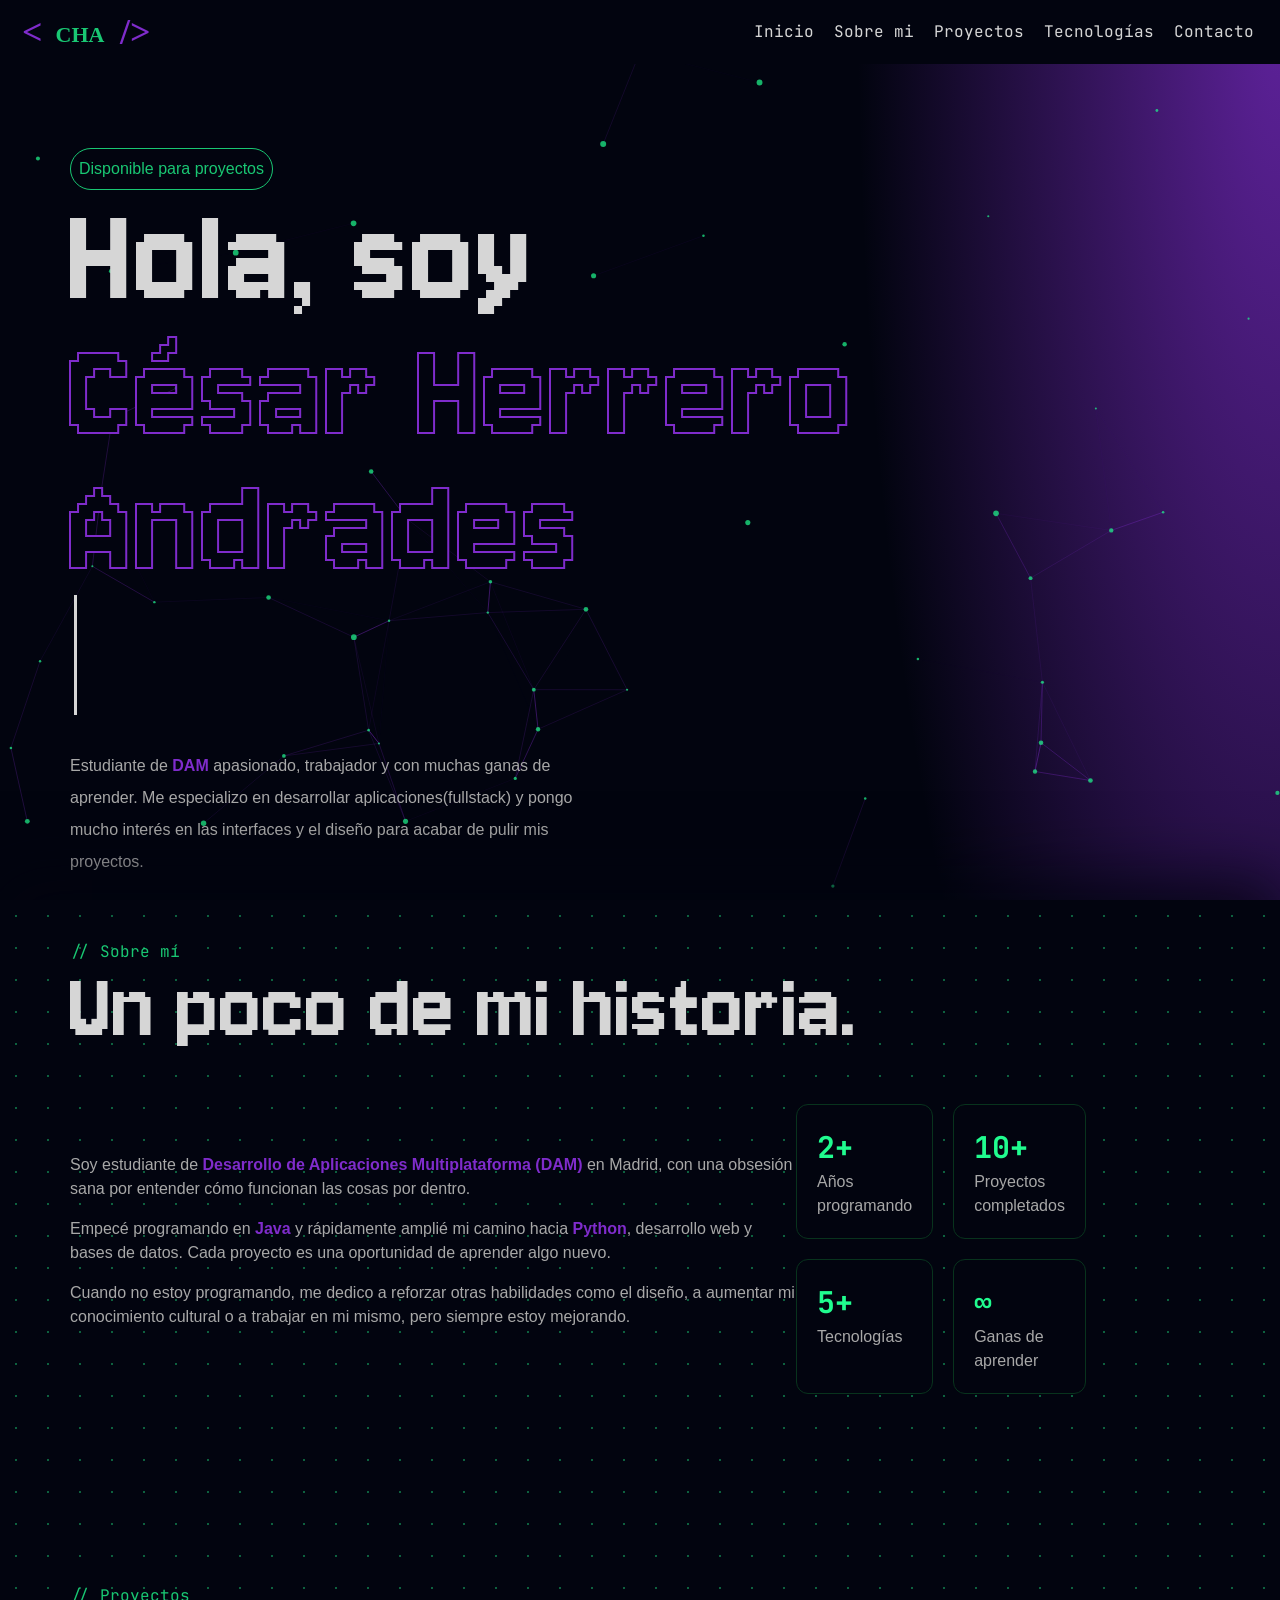
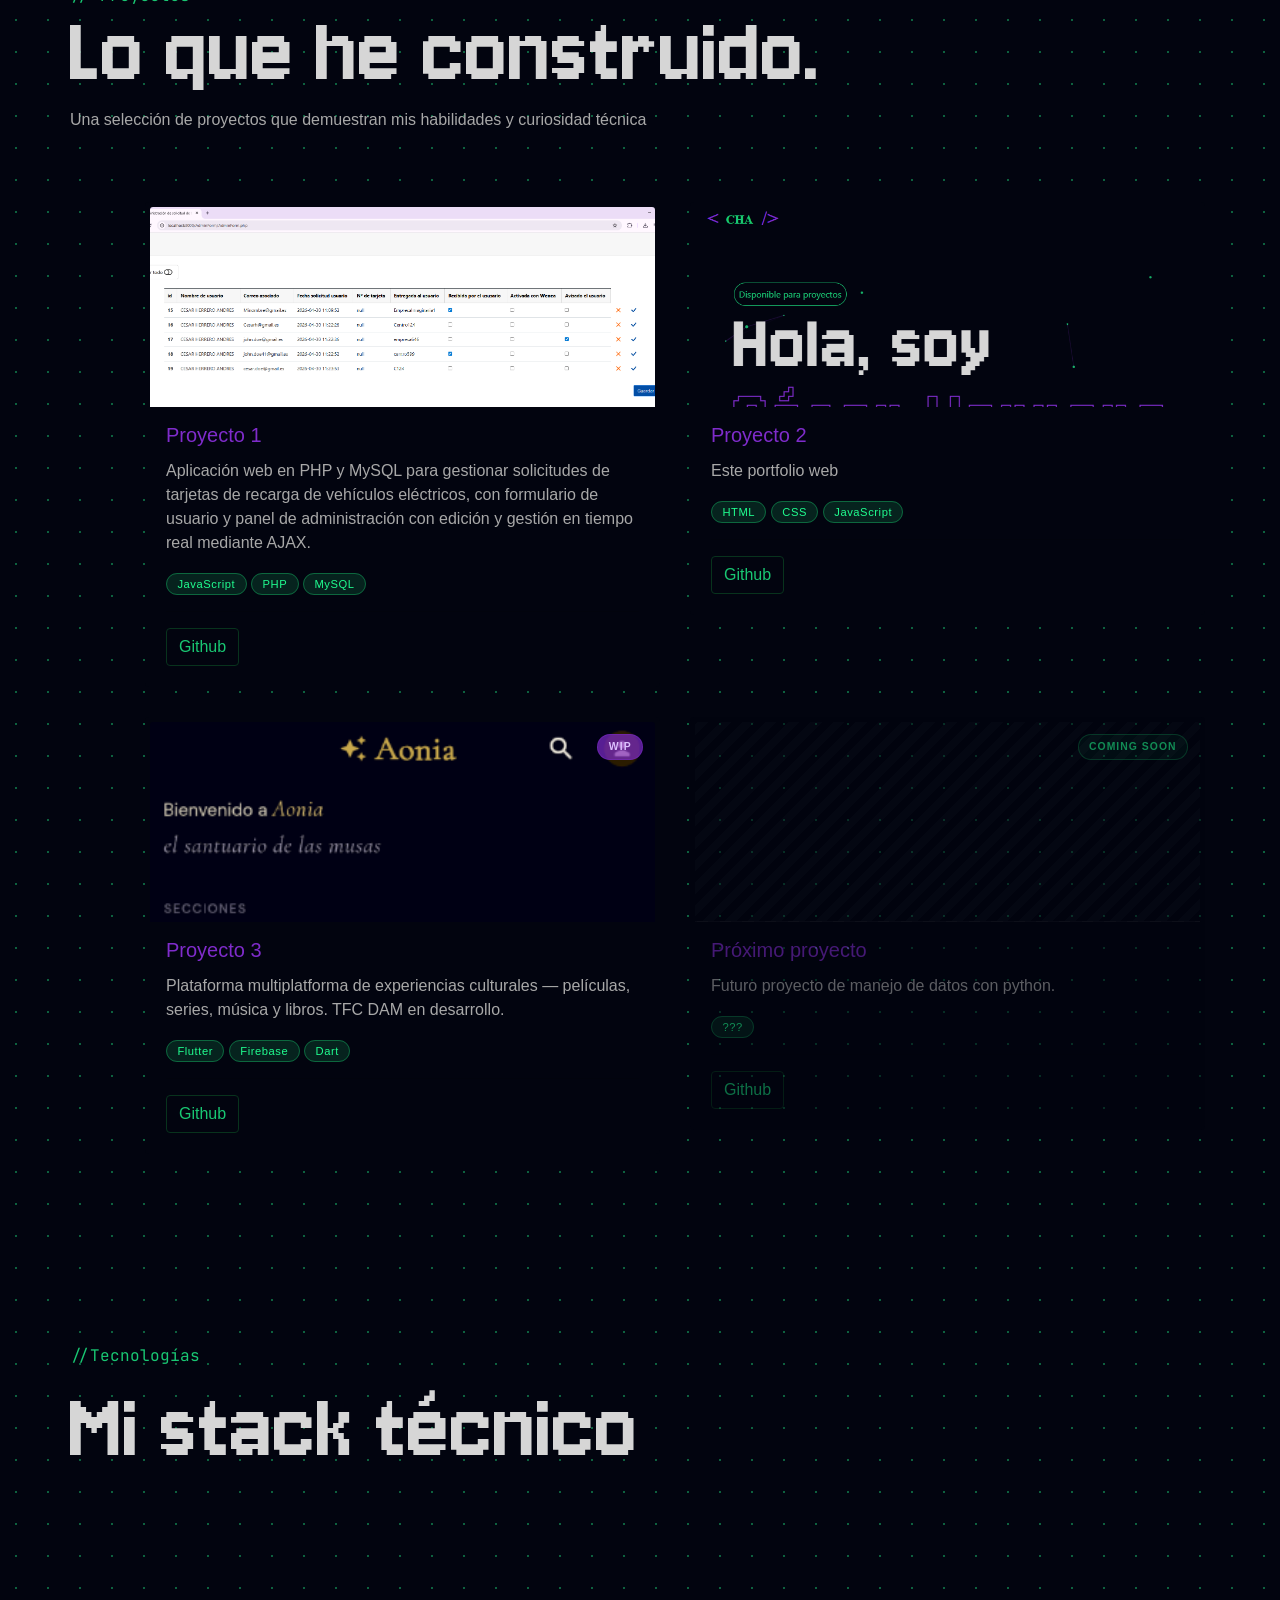
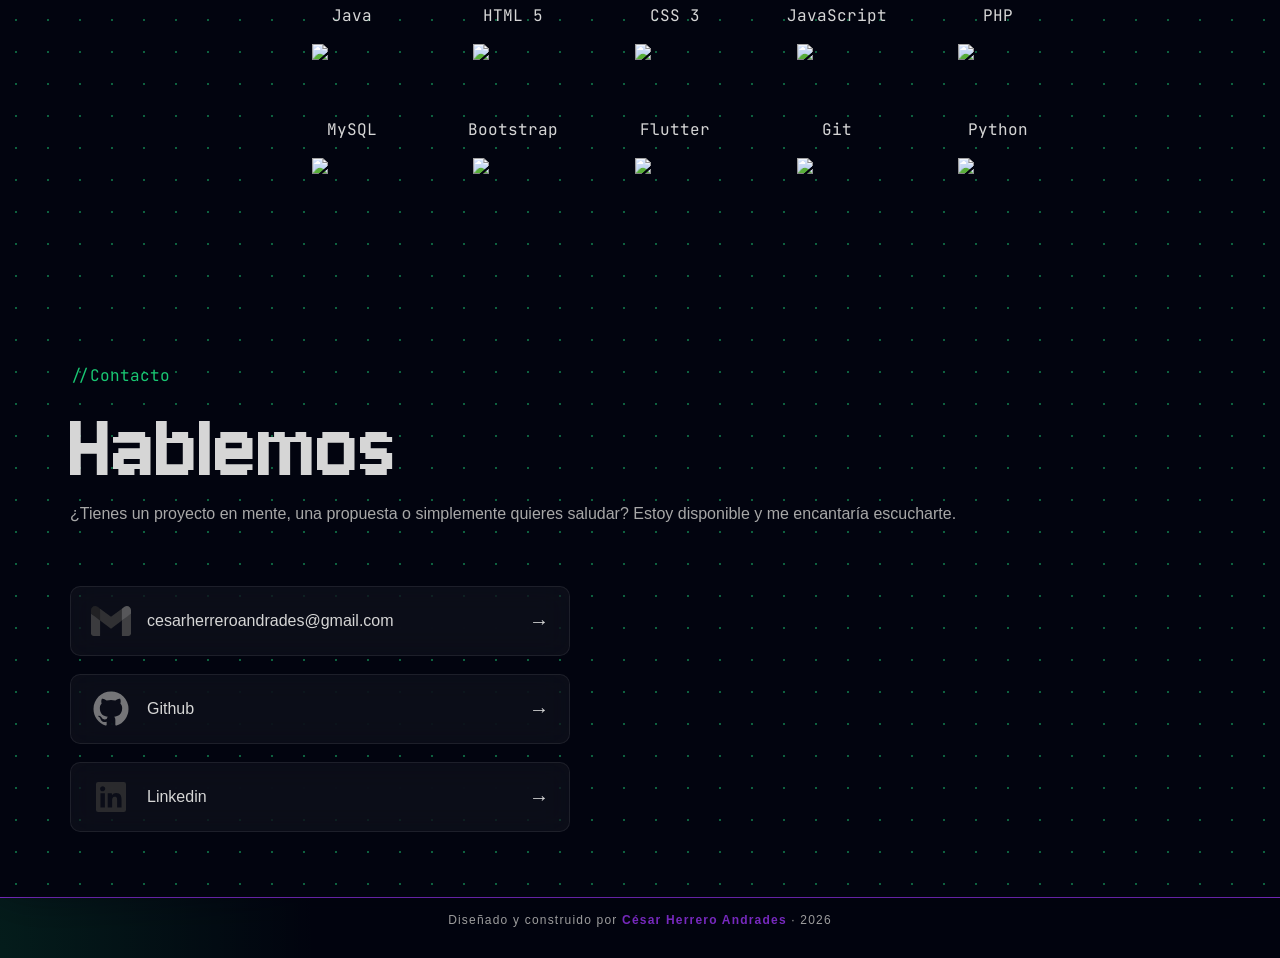
==== commit de6aaddf: ""portfolio github link fixed"" ====
--- a/index.html
+++ b/index.html
@@ -143,7 +143,7 @@
                                 <span class="tag">JavaScript</span>
                                 <hr>
                             </div>
-                            <a href="#" class="btn btn-primary">Github</a>
+                            <a href="https://github.com/Ces216/MyPortfolio" class="btn btn-primary">Github</a>
                         </div>
                     </div>
                     <!-- card 3 -->
